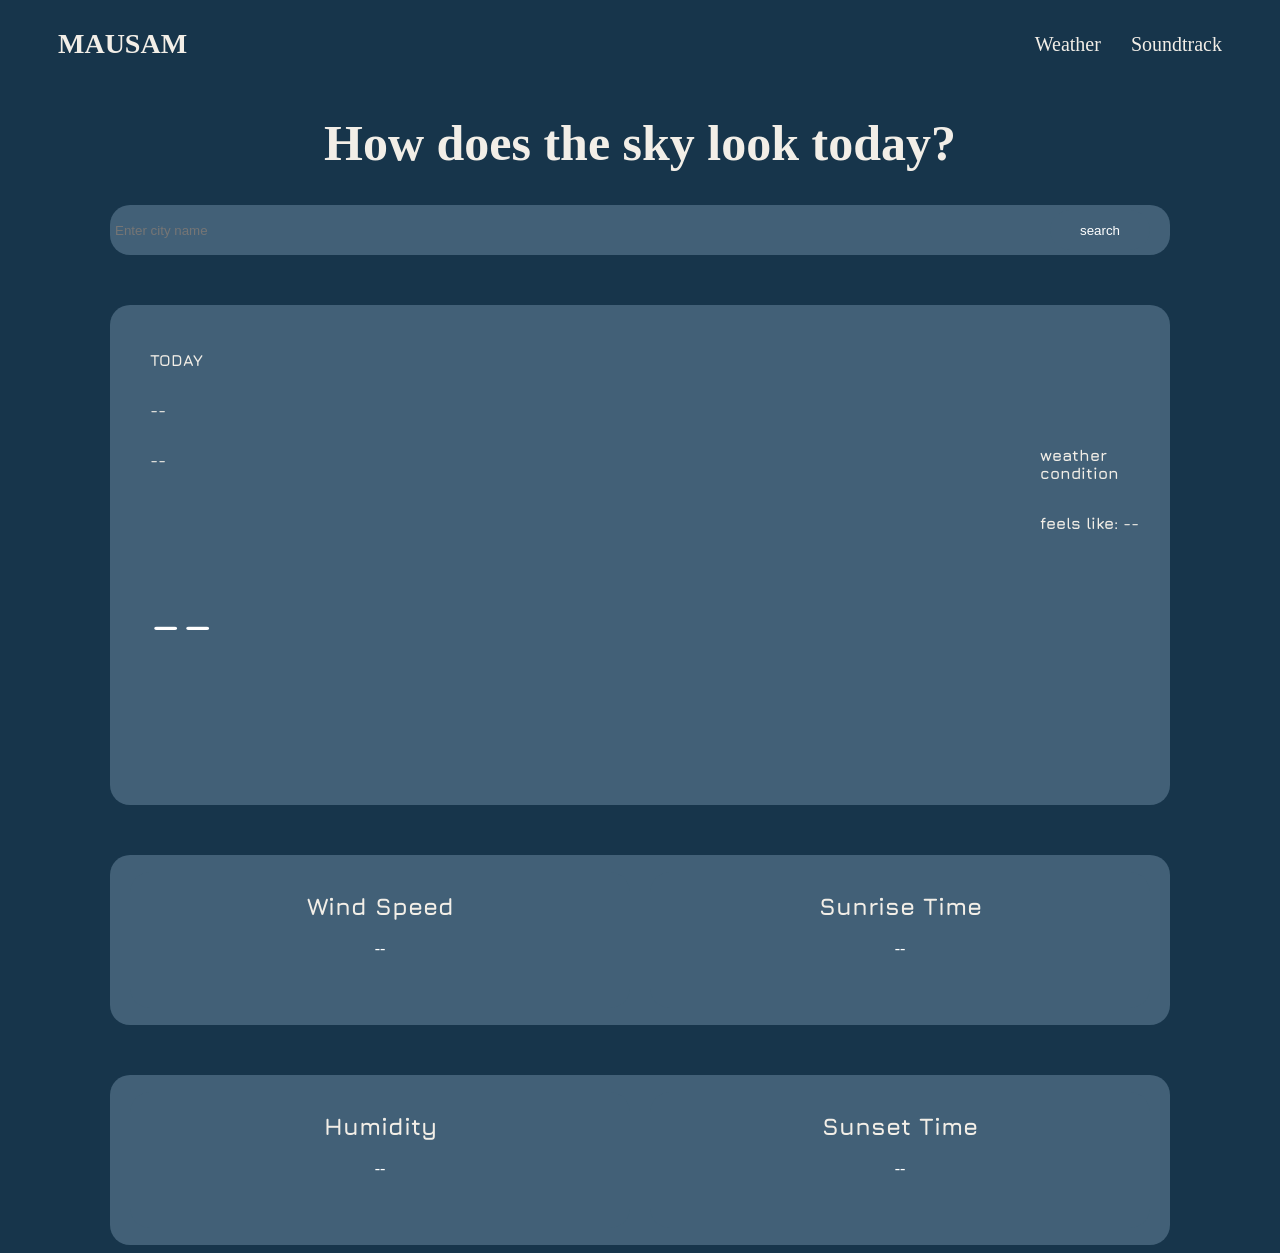
==== templates/index.html @ 3fbe8036 "Initial Mausam project" ====
<html>
<head>
<title>DRISH WEATHER</title>
<link rel="stylesheet" href="../static/style.css">
</head>
<body>
     <nav class="navbar">

        <div class="logo">
            MAUSAM
        </div>

        <div class="nav-links">
            <a href="index.html">Weather</a>
            <a href="soundtrack.html">Soundtrack</a>
        </div>

    </nav>
    <h1 id="app-title">How does the sky look today?</h1>
    <div class="search">
        <input id="searchcity" type="text" placeholder="Enter city name">
        <button id="searchbtn" class="search-button">search</button>
    </div>
    <div class="div1">
        <div id="main-info">
            <p id="today" ,>TODAY</p>
            <p id="datetime", class="weather-data">--</p>
            <p id="city">--</p>
            <p id="temperature" class="weather-data">--</p>
        </div>
        <div id="icon-container">
            <p id="weather-condition" class="weather-data">weather condition</p>
            <img id="weathericon">
            <p id="temp-feelslike" class="weather-data">feels like: --</p>
        </div>
    </div>
    <div class="div2">
        <div class="box1">
            <h2 id="wind-speed-title">Wind Speed</h2>
            <p id="wind-speed" class="weather-data">--</p>
            
        </div>
        <div class="box2">
            <h2 id="sunrise" font-family="Jura">Sunrise Time</h2>
            <p id="sunrisetime" class="weather-data">--</p> 
            
        </div>
    </div>
    <div class="div3">
        <div class="box3">
            <h2 id="humidity-title">Humidity</h2>
            <p id="humidity" class="weather-data">--</p>
        </div>
        <div class="box4">
            <h2 id="sunset" font-family="Jura">Sunset Time</h2>
            <p id="sunsettime" class="weather-data">--</p>
        </div>
    </div>
<script src="{{ url_for('static', filename='script.js') }}"></script>
</body>
</html>
---- static/style.css ----
@import url("https://fonts.googleapis.com/css?family=Limelight");
    @import url("https://fonts.googleapis.com/css?family=Jura");
    p {
        text-align: center;
    }
    #app-title {
        font-size: 50px;
        /*font-family: 'Limelight';*/
        color: #F2EEE7;
    }
    #sunrise,#sunset,#humidity-title,#wind-speed-title,#weather-condition,#temp-feelslike,#today,#city,#datetime{
        font-family: 'Jura';
        font-weight: bold;
        color: #F2EEE7;
    }
    .navbar {
    display: flex;
    justify-content: space-between;
    align-items: center;
    padding: 20px 50px;
}
.logo {
    color: #F2EEE7;
    font-size: 28px;
    font-weight: bold;
}
.nav-links {
    display: flex;
    gap: 30px;
}
.nav-links a {
    color: #F2EEE7;
    text-decoration: none;
    font-size: 20px;
}
    div.search {
        position: relative;
        width: 1060px;
        justify-content: center;
        margin-left: auto;
        margin-right: auto;

    }
    input#searchcity {
        color: white;
        width: 100%;
        height: 50px;
        border-radius: 20px;
        border: none;
        background: #426077;
        padding: 5px;
    }
    button.search-button {
        position: absolute;
        right:20px;
        top: 50%;
        transform: translateY(-50%);
        color: white;
        width: 100px;
        height: 40px;
        border: none;
        background: #426077;
        border-radius: 20px;
    }
   
    
    body {
        background: #17354b;
    }
    body h1 {
        text-align: center;
        color: white;
    }
    #temperature {
        font-size: 90px;
        font-family: 'Limelight';
    }
    div.div1 {
        display: flex;
        align-items: center;
        justify-content: space-between;
        color: white;
        background: #426077;
        margin-top: 50px;
        width: 1060px;
        margin-left: auto;
        margin-right: auto;
        text-align: left;
        padding: 30px;
        border-radius: 20px;
        box-sizing: border-box;
    }
    #main-info {
        display: flex;
        flex-direction: column;
        margin-left: 10px;
    }
    #icon-container {
        display: flex;
        flex-direction: column;
        width: 100px;
        height: 100px;
        margin-bottom: 150px;
    }
    .div1 p {
        text-align: left;
    }
    div.div1 .temperature {
        font-size: 50px;
        text-align: left;
    }
    div.div2 {
        color: white;
        background: #426077;
        width: 1060px;
        margin-top: 50px;
        margin-left: auto;
        margin-right: auto;
        gap: 5px;
        text-align: left;
        display: flex;
        height: 170px;
        justify-content: center;
        gap: 20px;
        border-radius: 20px;
    }
    div.div3{
        color: white;
        background: #426077;
        width: 1060px;
        margin-top: 50px;
        margin-left: auto;
        margin-right: auto;
        gap: 5px;
        text-align: left;
        display: flex;
        height: 170px;
        justify-content: center;
        gap: 20px;
        border-radius: 20px;

    }
    div.box1 {
background: #426077;
        width: 500px;
        text-align: center;
        border: none;
        margin-top: 17px;
        border-radius: 20px;
        height: 80%;
    }
    div.box2 {
        text-align: center;
        margin-top: 17px;
        width: 500px;
        height: 80%;
        border:none;
        border-radius: 20px;
        background: #426077;
    }
    div.box3{
        background: #426077;
        width: 500px;
        text-align: center;
        border: none;
        margin-top: 17px;
        border-radius: 20px;
        height: 80%;
 }
div.box4{
    background: #426077;
        width: 500px;
        text-align: center;
        border: none;
        margin-top: 17px;
        border-radius: 20px;
        height: 80%;
}
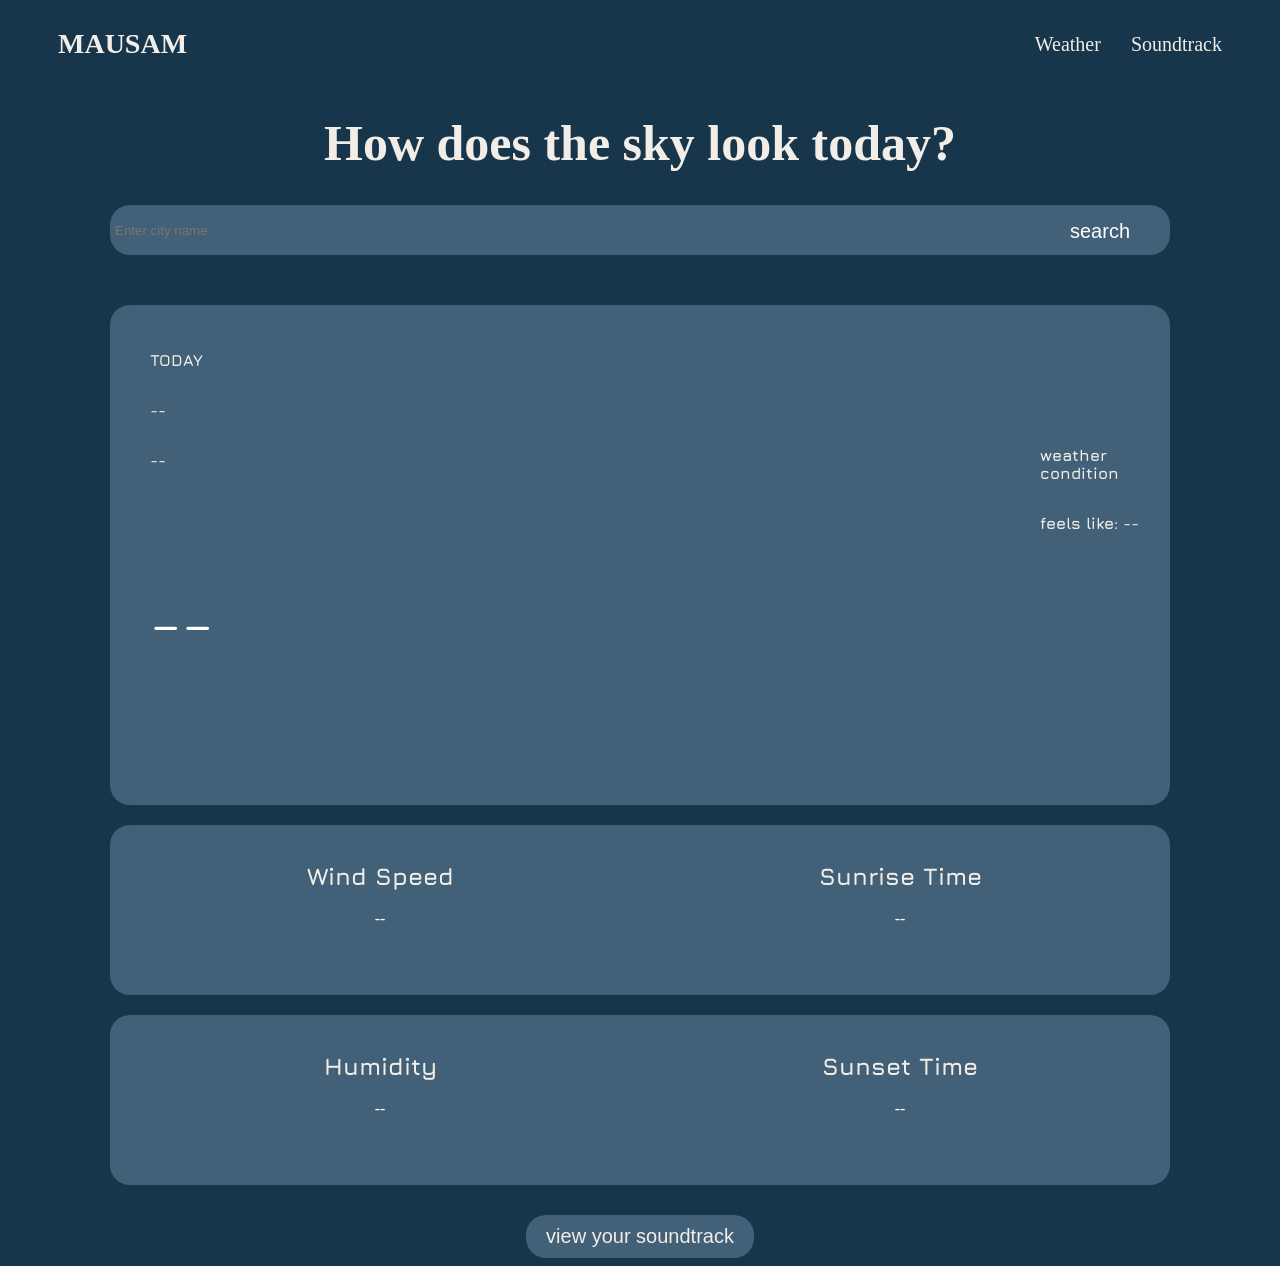
==== commit f28f0f01: "basic UI complete" ====
--- a/templates/index.html
+++ b/templates/index.html
@@ -56,6 +56,11 @@
             <p id="sunsettime" class="weather-data">--</p>
         </div>
     </div>
+    <div class="button-container">
+        <a href="soundtrack.html">
+            <button>view your soundtrack</button>
+        </a>
+    </div>
 <script src="{{ url_for('static', filename='script.js') }}"></script>
 </body>
 </html>
--- a/static/style.css
+++ b/static/style.css
@@ -62,11 +62,9 @@
         background: #426077;
         border-radius: 20px;
     }
-   
-    
-    body {
-        background: #17354b;
-    }
+body{
+    background:#17354b
+}
     body h1 {
         text-align: center;
         color: white;
@@ -113,7 +111,7 @@
         color: white;
         background: #426077;
         width: 1060px;
-        margin-top: 50px;
+        margin-top: 20px;
         margin-left: auto;
         margin-right: auto;
         gap: 5px;
@@ -128,7 +126,7 @@
         color: white;
         background: #426077;
         width: 1060px;
-        margin-top: 50px;
+        margin-top: 20px;
         margin-left: auto;
         margin-right: auto;
         gap: 5px;
@@ -175,4 +173,17 @@
         margin-top: 17px;
         border-radius: 20px;
         height: 80%;
-}+}
+body button {
+    background-color: #426077;
+    border: none;
+    border-radius: 20px;
+    font-size: 20px;
+    color: #f2eee7;
+    padding: 10px 20px;
+}
+.button-container {
+    text-align: center;
+    padding-top: 30px;
+
+}
